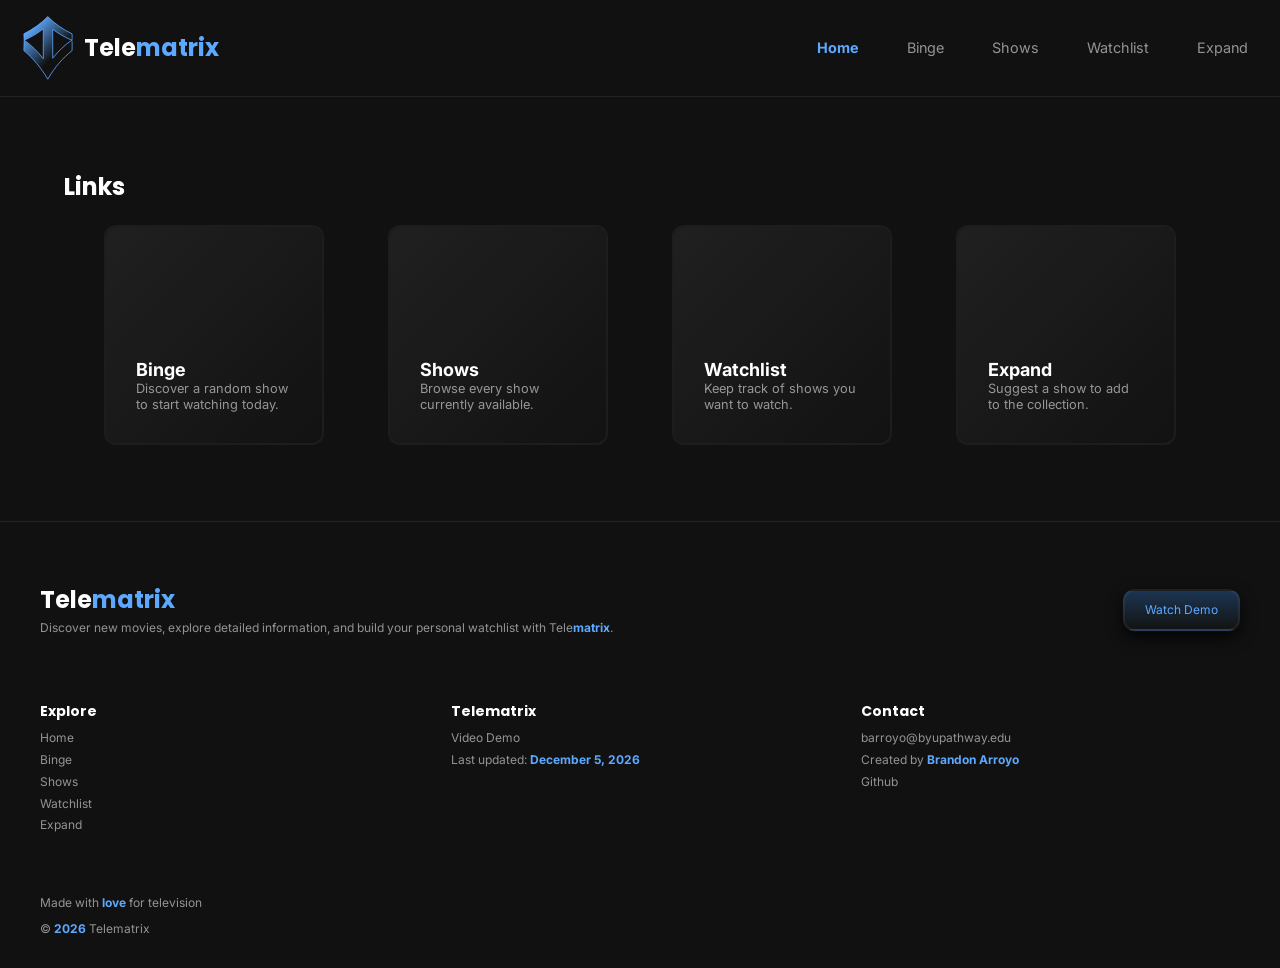
==== final/index.html @ a2e40885 "Initial commit" ====
<!DOCTYPE html>
<html lang="en">
<head>
  <meta charset="UTF-8">
  <meta name="viewport" content="width=device-width, initial-scale=1.0">
  <link rel="icon" type="image/x-icon" href="images/telematrix.svg">
  <title>Home | Telematrix</title>

  <link rel="preconnect" href="https://fonts.googleapis.com">
  <link rel="preconnect" href="https://fonts.gstatic.com" crossorigin>
  <link href="https://fonts.googleapis.com/css2?family=Inter:ital,opsz,wght@0,14..32,100..900;1,14..32,100..900&family=Poppins:ital,wght@0,100;0,400;0,700;1,100;1,400;1,700&display=swap" rel="stylesheet">

  <link rel="stylesheet" href="styles/normalize.css">
  <link rel="stylesheet" href="styles/large.css">
  <link rel="stylesheet" href="styles/small.css">

  <script type="module" src="scripts/index.js"></script>
</head>
<body>
  <header id="header"></header>



  <main>
    





    <section id="home-links">
      <h2>Links</h2>

      <div class="quick-links">
        <a class="quick-link" href="binge.html">
          <div class="quick-link-content">
            <span>Binge</span>
            <p>
              Discover a random show to start watching today.
            </p>
          </div>
        </a>

        <a class="quick-link" href="shows.html">
          <div class="quick-link-content">
            <span>Shows</span>
            <p>
              Browse every show currently available.
            </p>
          </div>
        </a>

        <a class="quick-link" href="watchlist.html">
          <div class="quick-link-content">
            <span>Watchlist</span>
            <p>
              Keep track of shows you want to watch.
            </p>
          </div>
        </a>

        <a class="quick-link" href="expand.html">
          <div class="quick-link-content">
            <span>Expand</span>
            <p>
              Suggest a show to add to the collection.
            </p>
          </div>
        </a>
      </div>
    </section>
  </main>



  <footer id="footer"></footer>
</body>
</html>
---- final/styles/large.css ----
:root {
  --background: rgb(17, 17, 17);
  --headers: rgb(255, 255, 255);

  --text: rgb(255, 255, 255);
  --text-bg: #2a2a2a;
  --button-background: #242424;

  --accent1: #5da9ff;
  --accent1-bg: #1c3552;

  --accent2: #ff5a61;
  --accent2-bg: #3a1f22;

  --accent3: #64b68d;
  --accent3-bg: #1f3d33;









  --faded-text: rgba(255, 255, 255, 0.55);
  --subtle-divider: rgba(255, 255, 255, 0.08);

  --card-light: #202020;
  --card-dark: #121212;
  --card-border: 2px solid rgba(255, 255, 255, 0.05);
  --card-shadow: 0 1px 3px rgba(255, 255, 255, 0.04), 0 6px 16px rgba(0, 0, 0, 0.85);

  --card-focus-light: #1c3552;
  --card-focus-dark: #131313;
  --card-focus-border: 2px solid rgba(255, 255, 255, 0.05);
}
* {
  margin: 0;
  padding: 0;

  box-sizing: border-box;

  scroll-behavior: smooth;
}
body {
  display: flex;
  flex-direction: column;
  gap: 4rem;

  min-height: 100dvh;

  font-family: "Inter", sans-serif;

  background-color: var(--background);
  color: var(--text);
}
h1, h2, h3, h4, h5, h6 {
  font-family: "Poppins", sans-serif;

  color: var(--headers);
}
main {
  flex: 1;
}
section {
  margin: 0 auto;
  width: 100%;
  max-width: 1200px;

  /* border: 2px solid red; */
}







/*#region Multiple Pages */

/*#region Header */
header {
  display: flex;
  align-items: center;
  justify-content: space-between;
  flex-wrap: wrap;
  gap: 1rem;

  padding: 1rem;

  border-bottom: 1px solid var(--subtle-divider);
}

.logo {
  display: flex;
  flex-direction: row;
  align-items: center;
  gap: 0.25rem;
}
.logo img {
  display: block;

  height: 4rem;
  width: 4rem;
}
.logo h1 {
  font-size: 1.5rem;

  color: var(--headers);
}
.logo h1 span {
  color: var(--accent1);
}

.hamburger {
  display: none;

  height: 3rem;
  width: 3rem;

  line-height: 0;

  background: linear-gradient(135deg, var(--card-focus-light), var(--card-focus-dark));
  border: var(--card-focus-border);
  color: var(--headers);
  border-radius: 0.75rem;

  transition: border 0.5s ease, box-shadow 0.5s ease;
}
.hamburger svg {
  height: 2rem;
  width: 2rem;
}
.hamburger:hover {
  border: 2px solid var(--headers);
  box-shadow: var(--card-shadow);
}

#nav-bar {
  display: flex;
  width: auto;
}
#nav-bar ul {
  display: flex;
  flex-direction: row;
  gap: 1rem;

  list-style-type: none;
}
#nav-bar ul li a {
  display: block;

  padding: 0.5rem 1rem;

  text-align: center;
  text-decoration: none;
  font-size: 0.9rem;

  color: var(--faded-text);
  background-color: transparent;

  transition: color 0.5s ease;
}
#nav-bar ul li a.current {
  font-weight: bold;

  color: var(--accent1);
}
#nav-bar ul li a:hover {
  color: var(--headers);
}
/*#endregion */



/*#region Footer */
footer {
  display: flex;
  flex-direction: column;
  gap: 4rem;

  padding: 4rem 2rem 2rem;

  font-size: 0.75rem;

  color: var(--faded-text);
  border-top: 1px solid var(--subtle-divider);
}
footer span {
  font-weight: bold;

  color: var(--accent1);
}
footer .footer-section {
  width: 100%;
  max-width: 1200px;

  margin: 0 auto;
}


.footer-top {
  display: flex;
  justify-content: space-between;
  align-items: center;
  flex-wrap: wrap;
  gap: 2.5rem;
}
.footer-top .brand {
  display: flex;
  flex-direction: column;
  gap: 0.5rem;
}
.footer-top .brand h3 {
  font-size: 1.5rem;
}
.footer-top a {
  padding: 0.75rem 1.25rem;

  text-decoration: none;
  text-align: center;

  background: linear-gradient(var(--card-focus-light), var(--card-focus-dark));
  border: var(--card-focus-border);
  border-radius: 0.75rem;
  color: var(--accent1);
  box-shadow: var(--card-shadow);

  transition: transform 0.5s ease, color 0.5s ease, border 0.5s ease;
}
.footer-top a:hover {
  transform: translateY(-3px);
  color: var(--headers);
  border: 2px solid var(--headers);
}


.footer-middle {
  display: flex;
  flex-direction: row;
  flex-wrap: wrap;
  gap: 2rem;
}
.footer-column {
  flex: 1;
  display: flex;
  flex-direction: column;
  gap: 0.5rem;
}
.footer-column h3 {
  padding: 0.25rem 0;
}
.footer-column ul {
  display: grid;
  gap: 0.5rem;

  list-style-type: none;
}
.footer-column li a {
  text-decoration: none;

  color: inherit;

  transition: color 0.5s ease;
}
.footer-column li a:hover {
  color: var(--accent1);
}


.footer-bottom {
  display: flex;
  flex-direction: column;
  gap: 0.75rem;

  font-size: 0.75rem;
}
/*#endregion */

/*#endregion */





/*#region Home */











/*#region Links */
#home-links h2 {
  padding: 0.75rem 1.5rem;
}
.quick-links {
  display: flex;
  flex-direction: row;
  flex-wrap: wrap;
  justify-content: space-evenly;
  align-items: center;
  gap: 1.5rem;

  padding: 0.75rem 1.5rem;
}

.quick-link {
  flex: 1;

  position: relative;

  height: 220px;
  min-width: 220px;
  max-width: 220px;

  padding: 30px;

  border-radius: 0.75rem;
  overflow: hidden;
  text-decoration: none;
  color: inherit;
  border: var(--card-focus-border);

  transition: transform 0.5s ease, box-shadow 0.5s ease;
}
.quick-link::before {
  content: "";
  position: absolute;
  inset: 0;

  background: linear-gradient(135deg, var(--card-light), var(--card-dark));
  transition: opacity 0.5s ease, border 0.5s ease;
  z-index: 0;
}
.quick-link::after {
  content: "";
  position: absolute;
  inset: 0;

  background: linear-gradient(135deg, var(--card-focus-light), var(--card-focus-dark));

  opacity: 0;

  transition: opacity 0.5s ease;

  z-index: 0;
}
.quick-link:hover::after {
  opacity: 1;
}
.quick-link:hover {
  border: var(--card-focus-border);
}

.quick-link-content {
  position: absolute;

  left: 30px;
  right: 30px;
  bottom: 30px;

  z-index: 1;
}
.quick-link-content span {
  font-size: 1.125rem;
  font-weight: bold;
}
.quick-link-content p {
  font-size: 0.8rem;
  line-height: 1.25;

  color: var(--faded-text);
}
/*#endregion */

/*#endregion */





































/*#region Binge */



/*#endregion */




























/*#region Shows */



/*#endregion */




























/*#region Watchlist */


/*#endregion */
























/*#region Expand */


/*#endregion */























/*region Success */




/*#endregion */
---- final/styles/small.css ----
/*#region Header */
@media only screen and (max-width: 720px) {
  .hamburger {
    display: block;
  }

  #nav-bar {
    display: none;

    width: 100%;
  }
  #nav-bar.show {
    display: block;
  }
  #nav-bar ul {
    flex-direction: column;
    gap: 1.5rem;
  }


  #nav-bar ul li a {
    width: 100%;
    max-width: 500px;

    margin: 0 auto;
    padding: 1rem;

    background: linear-gradient(135deg, var(--card-light), var(--card-dark));
    border: var(--card-border);
    border-radius: 0.75rem;

    transition: color 0.5s ease, box-shadow 0.5s ease, border 0.5s ease;
  }
  #nav-bar ul li a.current {
    font-weight: bold;

    color: var(--accent1);
    border: var(--card-focus-border);
    box-shadow: var(--card-shadow);
    background: linear-gradient(135deg, var(--card-focus-light), var(--card-focus-dark));
  }
  #nav-bar ul li a:hover {
    color: var(--headers);
    border: 2px solid var(--headers);
    box-shadow: var(--card-shadow);
  }
}
/*#endregion */
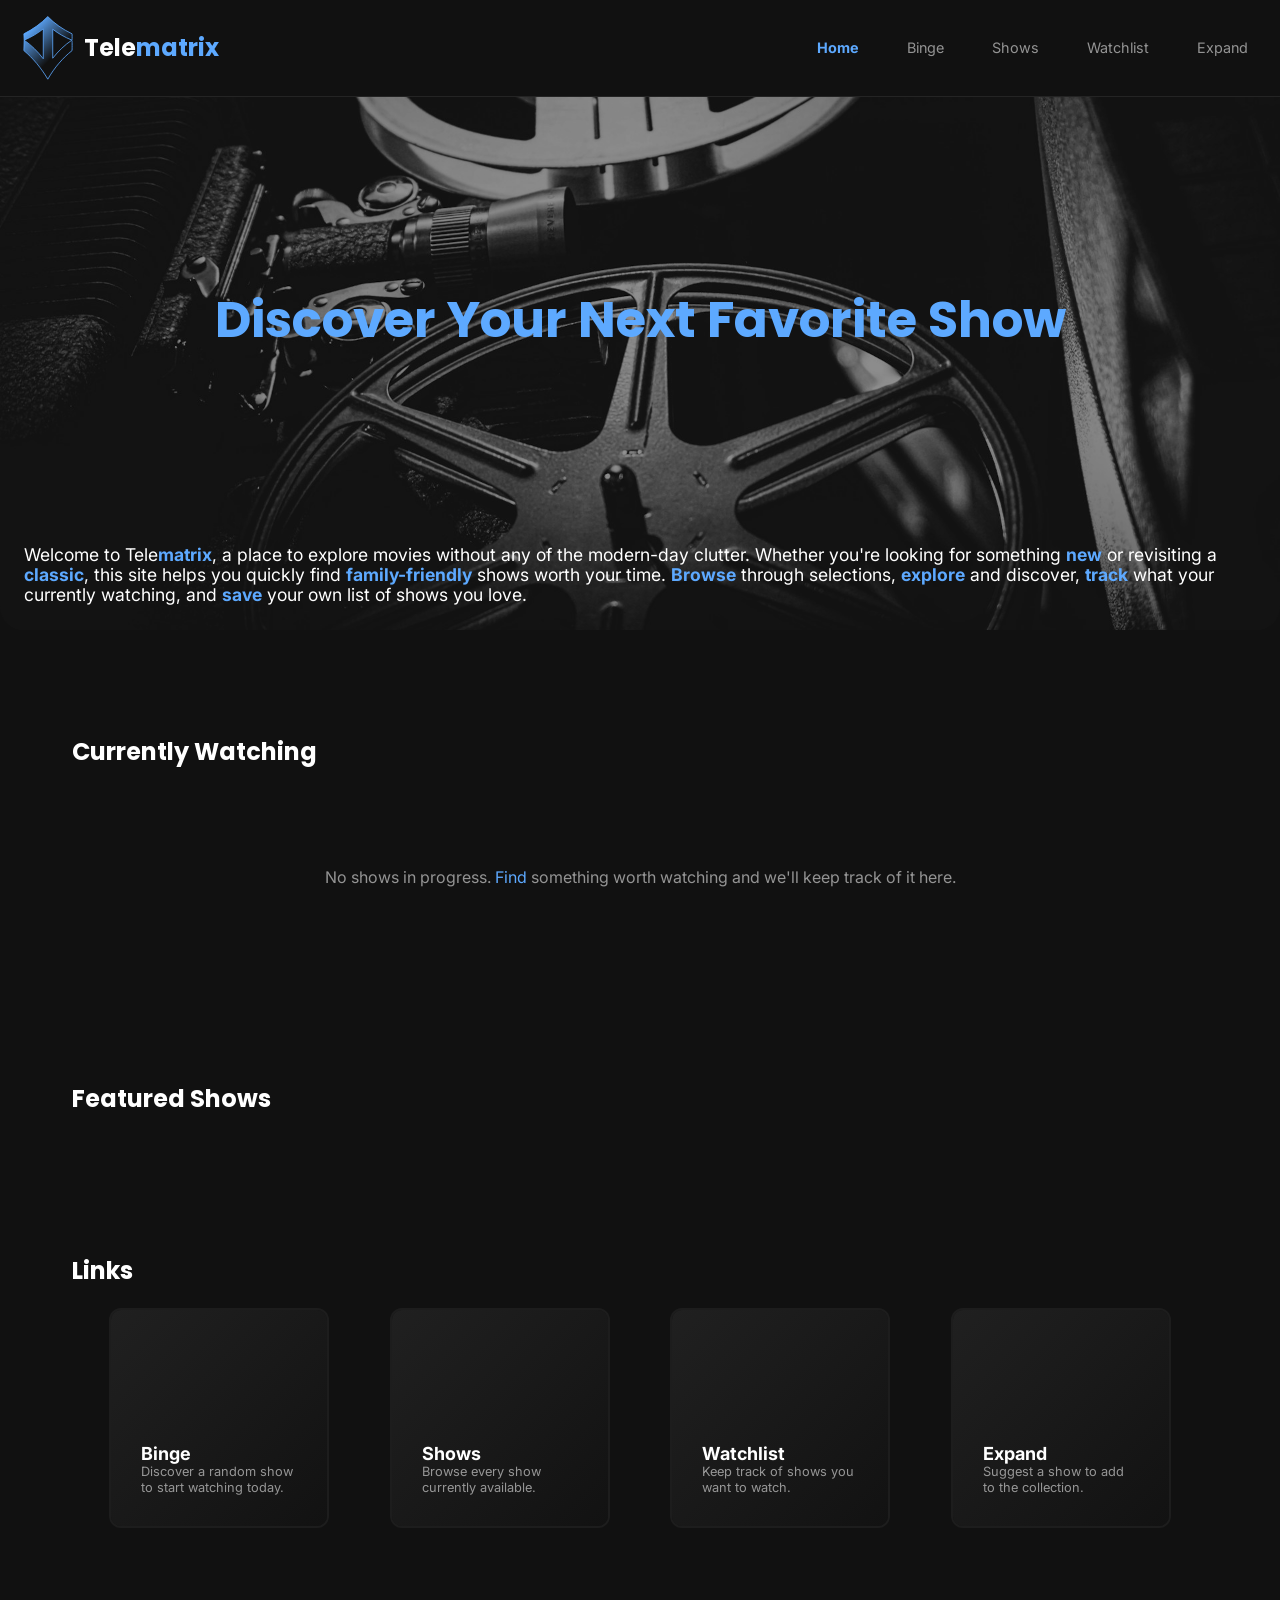
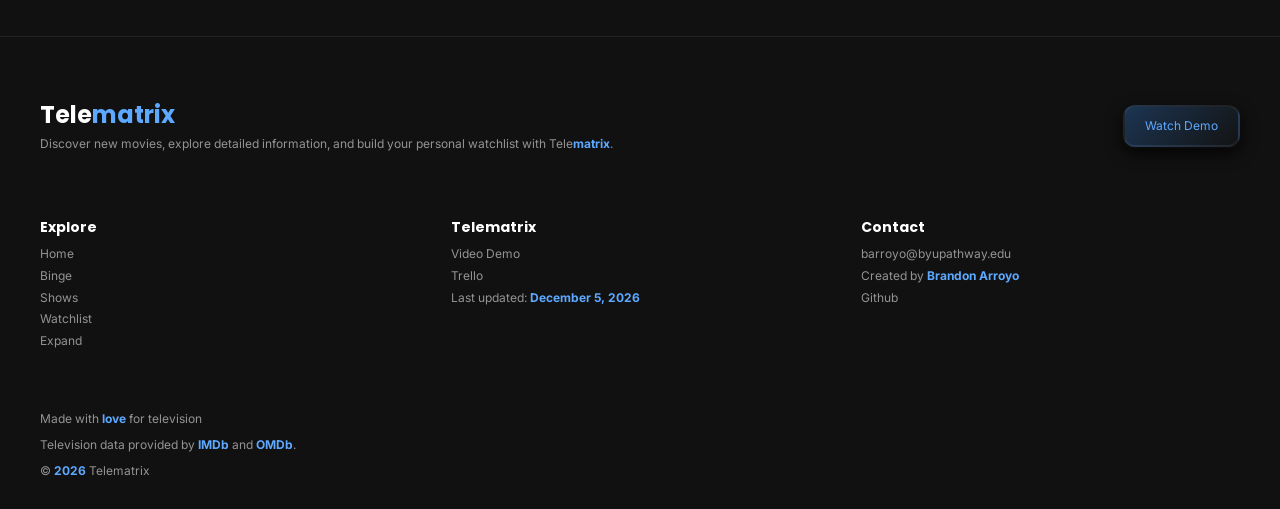
==== commit 7ce9bd57: "Add binge and shows functionality with new JavaScript files and HTML structure" ====
--- a/final/index.html
+++ b/final/index.html
@@ -8,7 +8,7 @@
 
   <link rel="preconnect" href="https://fonts.googleapis.com">
   <link rel="preconnect" href="https://fonts.gstatic.com" crossorigin>
-  <link href="https://fonts.googleapis.com/css2?family=Inter:ital,opsz,wght@0,14..32,100..900;1,14..32,100..900&family=Poppins:ital,wght@0,100;0,400;0,700;1,100;1,400;1,700&display=swap" rel="stylesheet">
+  <link href="https://fonts.googleapis.com/css2?family=Inter:ital,opsz,wght@0,14..32,100..900;1,14..32,100..900&family=Poppins:ital,wght@0,400;0,700;1,400;1,700&family=Roboto+Mono:ital,wght@0,100..700;1,100..700&display=swap" rel="stylesheet">
 
   <link rel="stylesheet" href="styles/normalize.css">
   <link rel="stylesheet" href="styles/large.css">
@@ -22,10 +22,30 @@
 
 
   <main>
-    
+    <section class="page-introduction">
+      <h2>Discover Your Next Favorite Show</h2>
+      <p>
+        Welcome to Tele<span>matrix</span>, a place to explore movies without any of the modern-day clutter. Whether you're looking for something <span>new</span> or revisiting a <span>classic</span>, this site helps you quickly find <span>family-friendly</span> shows worth your time. <span>Browse</span> through selections, <span>explore</span> and discover, <span>track</span> what your currently watching, and <span>save</span> your own list of shows you love.
+      </p>
+
+      <img src="images/film.jpg" alt="Film Wheel" loading="lazy" width="1000" height="500">
+    </section>
 
 
+    <section id="currently-watching">
+      <h2>Currently Watching</h2>
 
+      <div class="currently-watching">
+        <p>No shows in progress. <a href="shows.html">Find</a> something worth watching and we'll keep track of it here.</p>
+      </div>
+    </section>
+
+
+    <section id="featured-shows">
+      <h2>Featured Shows</h2>
+
+      <div class="featured-shows"></div>
+    </section>
 
 
     <section id="home-links">
--- a/final/styles/large.css
+++ b/final/styles/large.css
@@ -46,7 +46,7 @@
 body {
   display: flex;
   flex-direction: column;
-  gap: 4rem;
+  gap: 6rem;
 
   min-height: 100dvh;
 
@@ -60,15 +60,35 @@
 
   color: var(--headers);
 }
+a {
+  text-decoration: none;
+  color: inherit;
+  cursor: pointer;
+
+  &:visited {
+    color: inherit;
+    text-decoration: none;
+  }
+}
+button {
+  cursor: pointer;
+}
 main {
   flex: 1;
+
+  display: flex;
+  flex-direction: column;
+  gap: 6rem;
+
+  padding: 0 3rem;
+
+  /* border: 1px solid yellow; */
 }
 section {
   margin: 0 auto;
   width: 100%;
-  max-width: 1200px;
-
-  /* border: 2px solid red; */
+
+  /* border: 1px solid red; */
 }
 
 
@@ -173,7 +193,6 @@
 /*#endregion */
 
 
-
 /*#region Footer */
 footer {
   display: flex;
@@ -221,7 +240,7 @@
   text-decoration: none;
   text-align: center;
 
-  background: linear-gradient(var(--card-focus-light), var(--card-focus-dark));
+  background: linear-gradient(135deg, var(--card-focus-light), var(--card-focus-dark));
   border: var(--card-focus-border);
   border-radius: 0.75rem;
   color: var(--accent1);
@@ -278,6 +297,59 @@
 }
 /*#endregion */
 
+
+/*#region Page Intro */
+.page-introduction {
+  position: relative;
+
+  display: flex;
+  flex-direction: column;
+  gap: 1.5rem;
+
+  width: calc(100% + 6rem);
+
+  padding: 1.5rem;
+  margin: -6rem -3rem 0;
+
+  background-color: rgba(0, 0, 0, 0.35);
+  border-radius: 0 0 1.5rem 1.5rem;
+  overflow: hidden;
+}
+.page-introduction h2 {
+  display: grid;
+  place-items: center;
+
+  min-height: 400px;
+
+  text-align: center;
+  font-size: 3.125rem;
+
+  color: var(--accent1);
+}
+.page-introduction p {
+  font-size: 1.1rem;
+
+  color: var(--headers);
+}
+.page-introduction p span {
+  font-weight: bold;
+
+  color: var(--accent1);
+}
+.page-introduction img {
+  position: absolute;
+  inset: 0;
+
+  display: block;
+
+  width: 100%;
+  height: 100%;
+  object-fit: cover;
+  object-position: bottom;
+  z-index: -1;
+}
+/*#endregion */
+
 /*#endregion */
 
 
@@ -286,14 +358,137 @@
 
 /*#region Home */
 
-
-
-
-
-
-
-
-
+/*#region Currently Watching */
+#currently-watching h2 {
+  padding: 0.75rem 1.5rem;
+}
+.currently-watching {
+  display: flex;
+  justify-content: center;
+  align-items: center;
+  gap: 1.5rem;
+
+  min-height: 200px;
+
+  padding: 1.5rem;
+}
+.currently-watching  p {
+  font-size: 1rem;
+
+  color: var(--faded-text);
+}
+.currently-watching p a {
+  text-decoration: none;
+
+  color: var(--accent1);
+
+  transition: color 0.5s ease;
+}
+.currently-watching p a:hover {
+  color: var(--headers);
+}
+
+
+.current-card {
+  position: relative;
+
+  display: flex;
+  flex-direction: column;
+
+  min-width: 200px;
+  max-width: 300px;
+  flex: 1;
+
+  background: linear-gradient(135deg, var(--card-focus-light), var(--card-focus-dark));
+  border: var(--card-border);
+  border-radius: 0.75rem;
+  overflow: hidden;
+
+  transition: transform 0.5s ease, box-shadow 0.5s ease;
+}
+.current-card:hover {
+  transform: translateY(-3px);
+  box-shadow: var(--card-shadow);
+}
+.current-card:hover img {
+  transform: scale(1.05);
+}
+.current-card > span {
+  position: absolute;
+  top: 0.75rem;
+  right: 0.75rem;
+
+  display: block;
+
+  padding: 0.25rem;
+
+  font-weight: bold;
+
+  -webkit-backdrop-filter: blur(3px);
+  backdrop-filter: blur(3px);
+  background-color: rgba(0, 0, 0, 0.7);
+  border-radius: 0.75rem;
+  border: var(--card-border);
+  box-shadow: var(--card-shadow);
+  color: var(--headers);
+  border: 2px solid var(--headers);
+
+  z-index: 2;
+}
+.current-card img {
+  display: block;
+
+  object-fit: cover;
+  object-position: top;
+
+  width: 100%;
+  max-height: 400px;
+
+  transition: transform 0.5s ease;
+}
+
+.current-info {
+  display: flex;
+  flex-direction: column;
+  gap: 0.25rem;
+
+  padding: 1.5rem;
+}
+.current-info h3 {
+  font-size: 1rem;
+  font-weight: bold;
+
+  color: var(--headers);
+}
+.current-info span {
+  font-size: 0.75rem;
+
+  color: var(--faded-text);
+}
+/*#endregion */
+
+
+/*#region Featured Movies */
+#featured-shows h2 {
+  padding: 0.75rem 1.5rem;
+}
+
+.featured-shows {
+  display: flex;
+  flex-direction: row;
+  align-items: stretch;
+  justify-content: space-evenly;
+  flex-wrap: wrap;
+  gap: 1.5rem;
+
+  padding: 0.75rem 1.5rem;
+}
+
+.featured-shows .show-card {
+  background: linear-gradient(135deg, var(--card-focus-light), var(--card-focus-dark));
+  border: var(--card-focus-border);
+}
+/*#endregion */
 
 
 /*#region Links */
@@ -395,33 +590,78 @@
 
 
 
-
-
-
-
-
-
-
-
-
-
-
-
-
-
-
-
-
-
-
-
-
-
-
 /*#region Binge */
-
-
-
+#binge-container h2 {
+  padding: 0.75rem 1.5rem;
+}
+
+.mystery-container {
+  display: flex;
+  flex-direction: column;
+  align-items: center;
+  gap: 1.5rem;
+}
+.mystery-container .show-card {
+  background: linear-gradient(135deg, var(--card-focus-light), var(--card-focus-dark));
+}
+
+.mystery-show {
+  display: flex;
+  flex-direction: column;
+  justify-content: center;
+  align-items: center;
+  gap: 1.5rem;
+
+  width: 100%;
+  max-width: 300px;
+  min-height: 600px;
+
+  padding: 1.5rem;
+
+  cursor: pointer;
+
+  text-align: center;
+
+  color: var(--headers);
+  font-size: 1.5rem;
+  background: linear-gradient(135deg, var(--card-focus-light), var(--card-focus-dark));
+  border: var(--card-focus-border);
+  border-radius: 1.5rem;
+  overflow: hidden;
+
+  transition: box-shadow 0.5s ease, transform 0.5s ease;
+}
+.mystery-show:hover {
+  box-shadow: var(--card-shadow);
+  transform: translateY(-6px);
+}
+.mystery-show span {
+  display: block;
+
+  font-size: 2rem;
+
+  color: var(--accent1);
+}
+
+
+.reroll-btn, #reset-btn {
+  padding: .75rem 1.5rem;
+
+  background: linear-gradient(135deg, var(--card-focus-light), var(--card-focus-dark));
+  border: var(--card-focus-border);
+  border-radius: 0.75rem;
+  color: var(--headers);
+  cursor: pointer;
+
+  transition: transform 0.5s ease, box-shadow 0.5s ease;
+}
+.reroll-btn:hover, #reset-btn:hover {
+  transform: translateY(-3px);
+  box-shadow: var(--card-shadow);
+}
+.mystery-show {
+  transition: opacity 0.5s ease, transform 0.5s ease;
+}
 /*#endregion */
 
 
@@ -454,6 +694,178 @@
 /*#region Shows */
 
 
+/*#region Filters */
+/*#endregion */
+
+
+
+/*#region Show Gallery */
+#show-grid {
+  display: flex;
+  flex-wrap: wrap;
+  justify-content: space-evenly;
+  gap: 1.5rem;
+
+  /* padding: 1.5rem; */
+}
+
+
+.show-card {
+  position: relative;
+
+  display: flex;
+  flex-direction: column;
+
+  width: 100%;
+  max-width: 300px;
+  min-height: 600px;
+
+  font-family: 'Roboto Mono';
+
+  border-radius: 1.5rem;
+  overflow: hidden;
+  background: linear-gradient(135deg, var(--card-light), var(--card-dark));
+  border: var(--card-border);
+
+  transition: transform 0.5s ease, box-shadow 0.5s ease;
+}
+.show-card:hover {
+  transform: translateY(-6px);
+  box-shadow: var(--card-shadow);
+}
+.show-card:hover img {
+  transform: scale(1.05);
+}
+
+.show-card .card-banners {
+  display: flex;
+  flex-direction: row;
+  align-items: stretch;
+  gap: 0.5rem;
+
+  padding: 0.5rem;
+
+  font-size: 0.8rem;
+
+  z-index: 2;
+}
+.card-banners button {
+  justify-self: start;
+
+  display: grid;
+  place-items: center;
+
+  min-height: 2rem;
+  height: 100%;
+  min-width: 2rem;
+  width: auto;
+
+  line-height: 0;
+
+  border-radius: 0.75rem;
+  overflow: hidden;
+  outline: none;
+  background-color: rgba(0, 0, 0, 0.7);
+  -webkit-backdrop-filter: blur(3px);
+  backdrop-filter: blur(3px);
+  color: var(--accent3);
+  border: 2px solid var(--accent3);
+}
+.card-banners button svg {
+  width: 100%;
+  height: 100%;
+}
+.card-banners .cw-banner {
+  flex: 1;
+
+  display: grid;
+  place-items: center;
+
+  min-height: 2rem;
+
+  padding: 0.25rem;
+
+  text-align: center;
+
+  -webkit-backdrop-filter: blur(3px);
+  backdrop-filter: blur(3px);
+  color: var(--accent2);
+  border: 2px solid var(--accent2);
+  background-color: rgba(0, 0, 0, 0.7);
+  overflow: hidden;
+  border-radius: 0.75rem;
+
+}
+.card-banners .rating {
+  justify-self: end;
+
+  display: grid;
+  place-items: center;
+
+  min-height: 2rem;
+
+  padding: 0.25rem;
+
+  text-align: center;
+
+  border-radius: 0.75rem;
+  overflow: hidden;
+  outline: none;
+  background-color: rgba(0, 0, 0, 0.7);
+  -webkit-backdrop-filter: blur(3px);
+  backdrop-filter: blur(3px);
+  color: var(--headers);
+  border: 2px solid var(--headers);
+}
+
+.show-card img {
+  display: block;
+
+  width: 100%;
+  max-height: 400px;
+
+  object-fit: cover;
+  object-position: top;
+
+  transition: transform 0.5s ease;
+}
+
+.show-card-info {
+  display: flex;
+  flex-direction: column;
+  gap: 0.5rem;
+
+  padding: 2rem 0.75rem 1.5rem;
+}
+.show-card-info h3 {
+  font-family: "Poppins";
+  text-align: center;
+}
+.show-card-info p {
+  display: block;
+}
+.show-card-info .imdbRating {
+  display: flex;
+  justify-content: center;
+  align-items: center;
+
+  text-align: center;
+  font-weight: bold;
+}
+.show-card-info .details {
+  font-size: 0.85rem;
+  text-align: center;
+
+  color: var(--faded-text);
+}
+.show-card-info .genres {
+  text-align: center;
+}
+/*#endregion */
+
+
+
+
 
 /*#endregion */
 
@@ -570,130 +982,3 @@
 
 
 
-
-
-
-
-
-
-
-
-
-
-
-
-
-
-
-
-
-
-
-
-
-
-
-
-
-
-
-
-
-
-
-
-
-
-
-
-
-
-
-
-
-
-
-
-
-
-
-
-
-
-
-
-
-
-
-
-
-
-
-
-
-
-
-
-
-
-
-
-
-
-
-
-
-
-
-
-
-
-
-
-
-
-
-
-
-
-
-
-
-
-
-
-
-
-
-
-
-
-
-
-
-
-
-
-
-
-
-
-
-
-
-
-
-
-
-
-
-
-
-
-
-
-
-
-
-
-
--- a/final/styles/small.css
+++ b/final/styles/small.css
@@ -49,6 +49,16 @@
 
 
 
+/*#region Home */
+
+/*#region Page Intro */
+@media screen and (max-width: 610px) {
+  .page-introduction {
+    width: calc(100% + 2rem);
+    margin: -4rem -1rem 0;
+  }
+}
+/*#endregion */
 
 
 
@@ -56,3 +66,85 @@
 
 
 
+/*#region Quick Links */
+@media screen and (max-width: 610px) {
+  main {
+    padding: 0 1rem;
+  }
+  #home-links h2 {
+    text-align: center;
+  }
+  .quick-links {
+    flex-direction: column;
+    justify-content: center;
+  }
+  .quick-link {
+    min-height: 220px;
+  }
+}
+
+
+/*#endregion */
+
+/*#endregion */
+
+
+
+
+
+/*#region Shows */
+@media screen and (max-width: 325px) {
+  #show-grid {
+    padding: 1.5rem 0;
+  }
+}
+
+
+
+
+
+
+/*#endregion */
+
+
+
+
+
+
+
+
+
+
+
+
+
+
+
+
+
+
+
+
+
+
+
+
+
+
+
+
+
+
+
+
+
+
+
+
+
+
+
+
+
+
+
